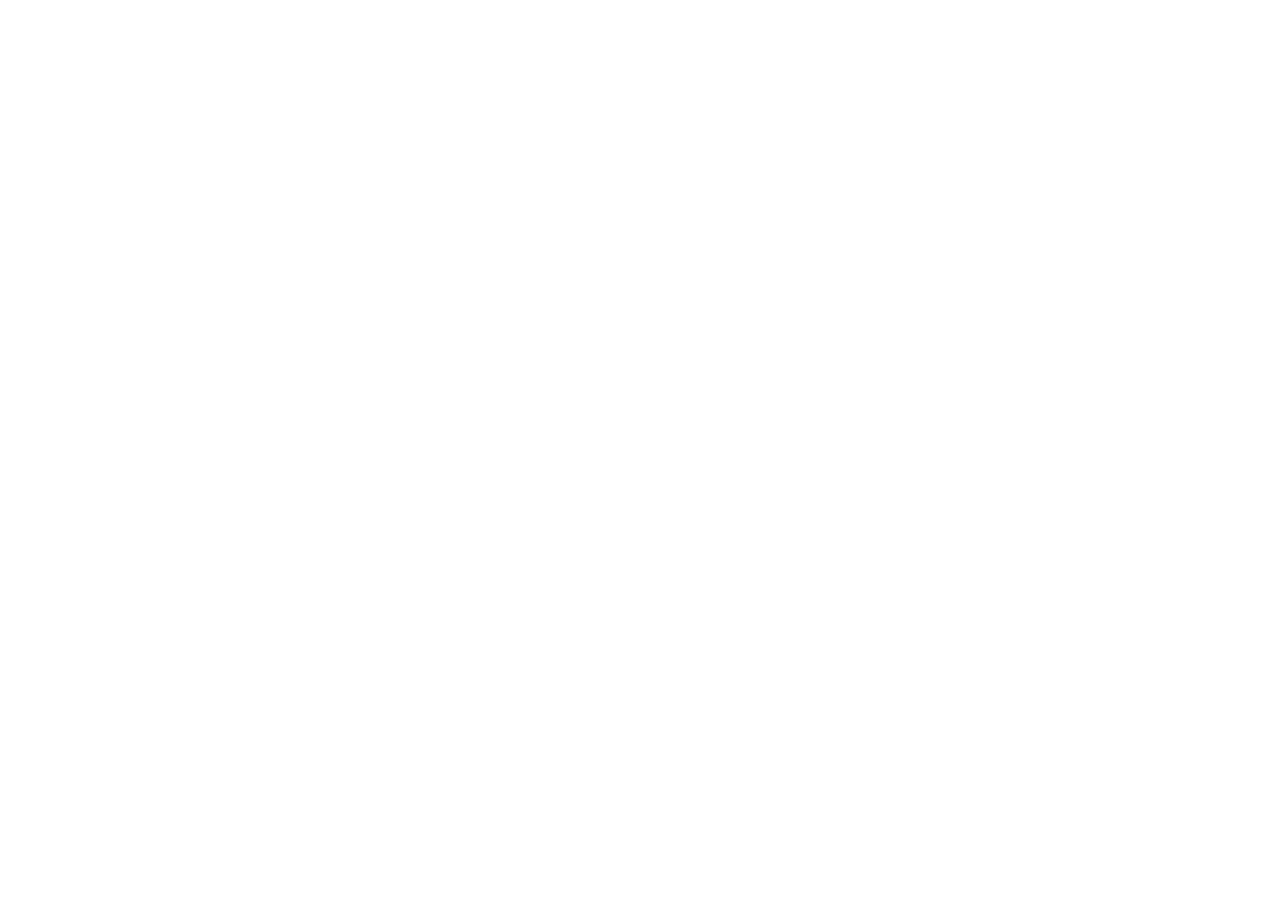
==== apartments/index.html @ 24f78dbf "apartment objects" ====
<!DOCTYPE html>
<html lang="en">
<head>
    <meta charset="UTF-8">
    <meta http-equiv="X-UA-Compatible" content="IE=edge">
    <meta name="viewport" content="width=device-width, initial-scale=1.0">
    <title>Apartments</title>
</head>
<body>
    <script src="./index.js"></script>
</body>
</html>
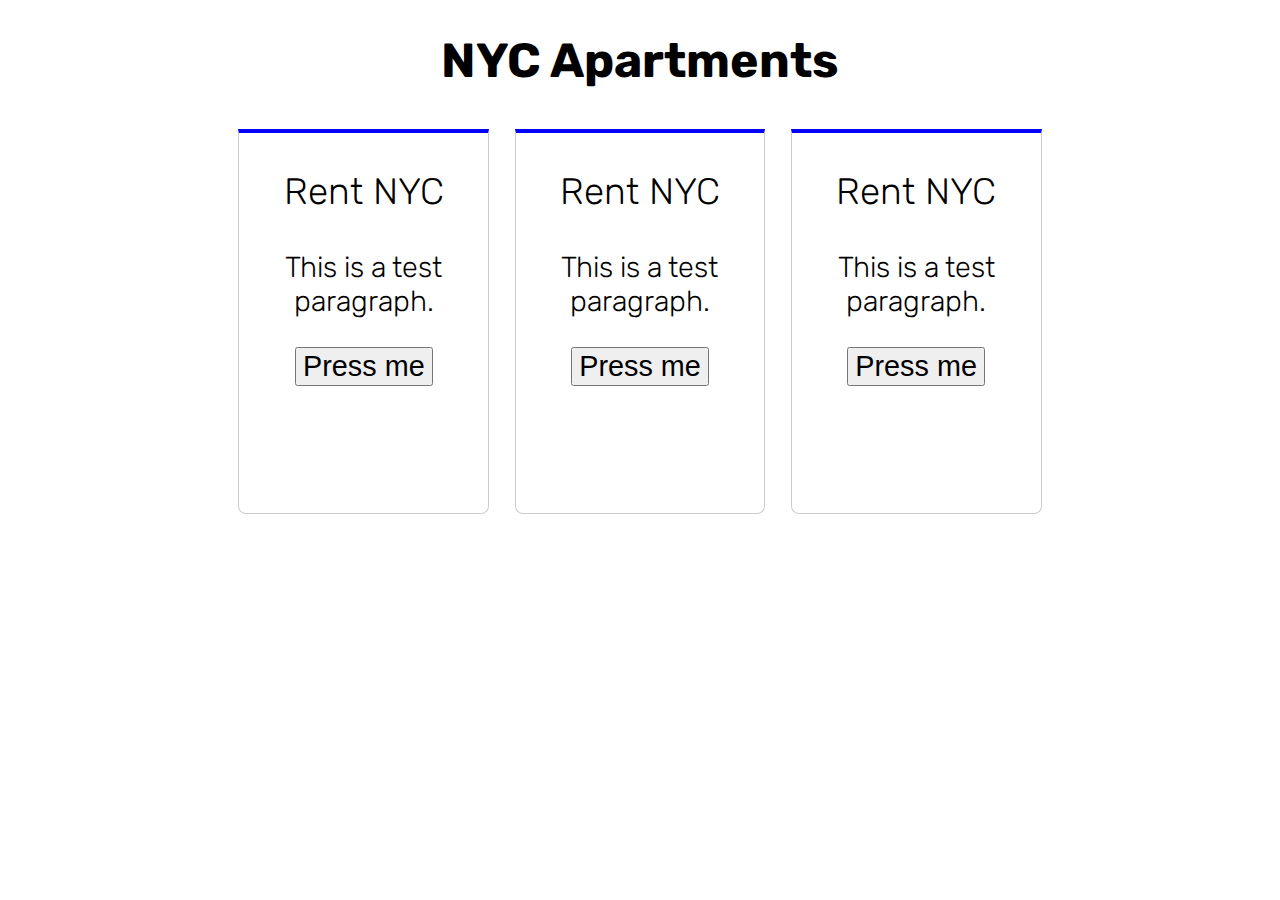
==== commit 50ce3bea: "added DOM manipulation" ====
--- a/apartments/index.html
+++ b/apartments/index.html
@@ -5,8 +5,31 @@
     <meta http-equiv="X-UA-Compatible" content="IE=edge">
     <meta name="viewport" content="width=device-width, initial-scale=1.0">
     <title>Apartments</title>
+    <link rel="preconnect" href="https://fonts.googleapis.com">
+    <link rel="preconnect" href="https://fonts.gstatic.com" crossorigin>
+    <link href="https://fonts.googleapis.com/css2?family=Rubik:ital,wght@0,300;0,400;0,500;0,600;0,700;0,800;0,900;1,300;1,400;1,500;1,600;1,700;1,800&display=swap" rel="stylesheet"> 
+    <link rel="stylesheet" href="main.css">
 </head>
 <body>
+    <h1>NYC Apartments</h1>
+    <div class="container">
+        <div class="card">
+            <h3>Rent NYC</h3>
+            <p>This is a test paragraph.</p>
+            <button>Press me</button>
+        </div>
+        <div class="card">
+            <h3>Rent NYC</h3>
+            <p>This is a test paragraph.</p>
+            <button>Press me</button>
+        </div>
+        <div class="card">
+            <h3>Rent NYC</h3>
+            <p>This is a test paragraph.</p>
+            <button>Press me</button>
+        </div>
+    </div>
     <script src="./index.js"></script>
+    <script src="./dom.js"></script>
 </body>
 </html>--- a/apartments/main.css
+++ b/apartments/main.css
@@ -0,0 +1,54 @@
+body {
+    font-family: "Rubik", sans-serif;
+    padding: 0 18%;
+}
+
+h1 {
+    text-align: center;
+    font-size: 3em;
+    margin-bottom: 5%;
+}
+
+.container {
+    display: flex;
+    flex-direction: row;
+    justify-content: space-between;
+}
+.card {
+    height: 380px;
+    width: 25%;
+    border: 1px solid #ccc;
+    border-top: 4px solid blue;
+    background-color: #fff;
+    padding: 0 3%;
+    border-bottom-right-radius: 8px;
+    border-bottom-left-radius: 8px;
+    transition: transform 0.3s, box-shadow 0.3s;
+}
+
+.card > h3 {
+    font-size: 2.3em;
+    font-weight: 300;
+    text-align: center;
+}
+
+.card > p {
+    font-size: 1.8em;
+    font-weight: 300;
+    text-align: center;
+}
+
+button {
+    font-size: 1.8em;
+    display: block;
+    margin: 0 auto;
+}
+
+.card:hover{
+    transform: scale(1.025);
+    box-shadow: 0px 12px 20px #eee;
+}
+
+.transparent{
+    opacity: 0.5;
+}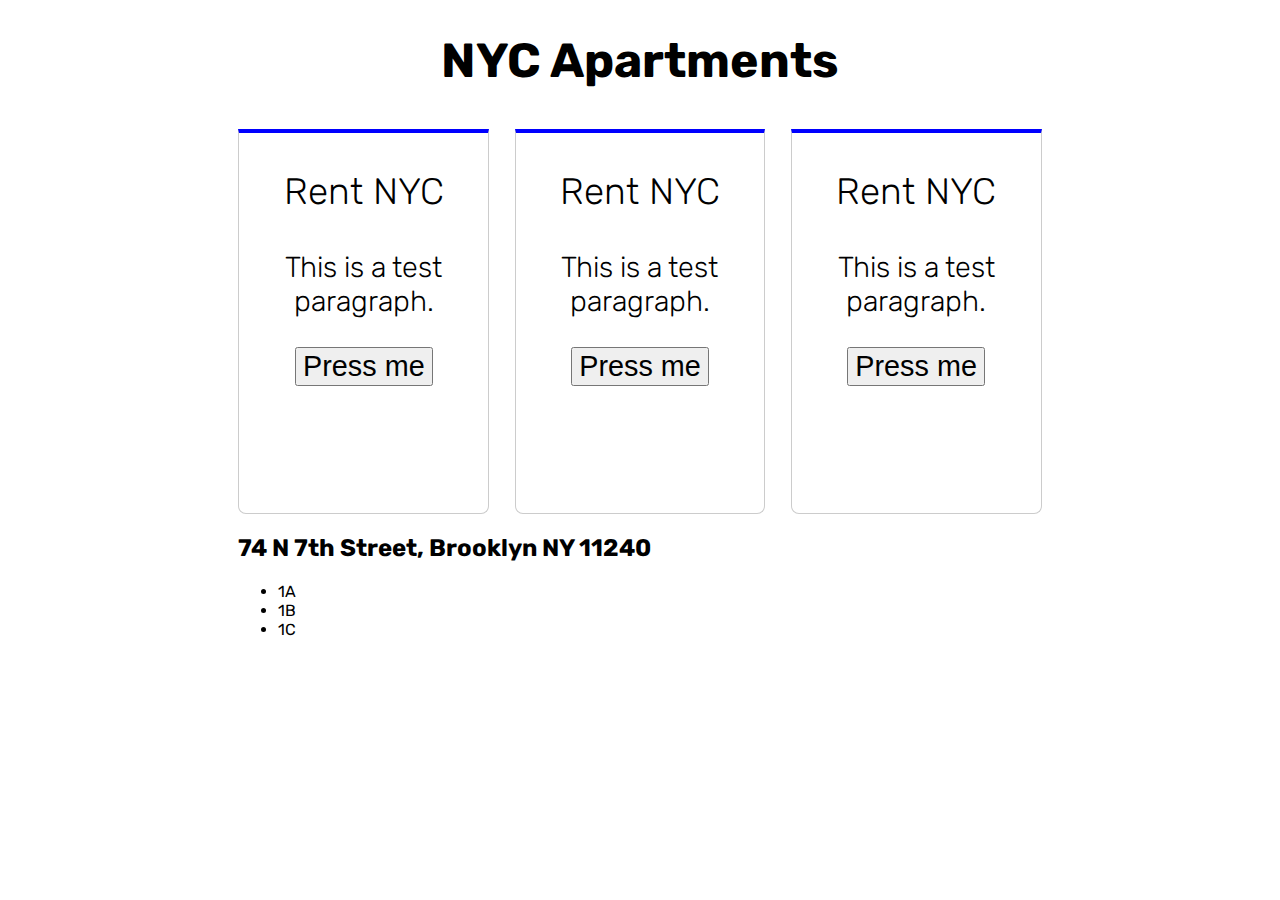
==== commit 14eed48a: "added apt list to dom" ====
--- a/apartments/index.html
+++ b/apartments/index.html
@@ -29,6 +29,8 @@
             <button>Press me</button>
         </div>
     </div>
+
+    <div id ="building"></div>
     <script src="./index.js"></script>
     <script src="./dom.js"></script>
 </body>
